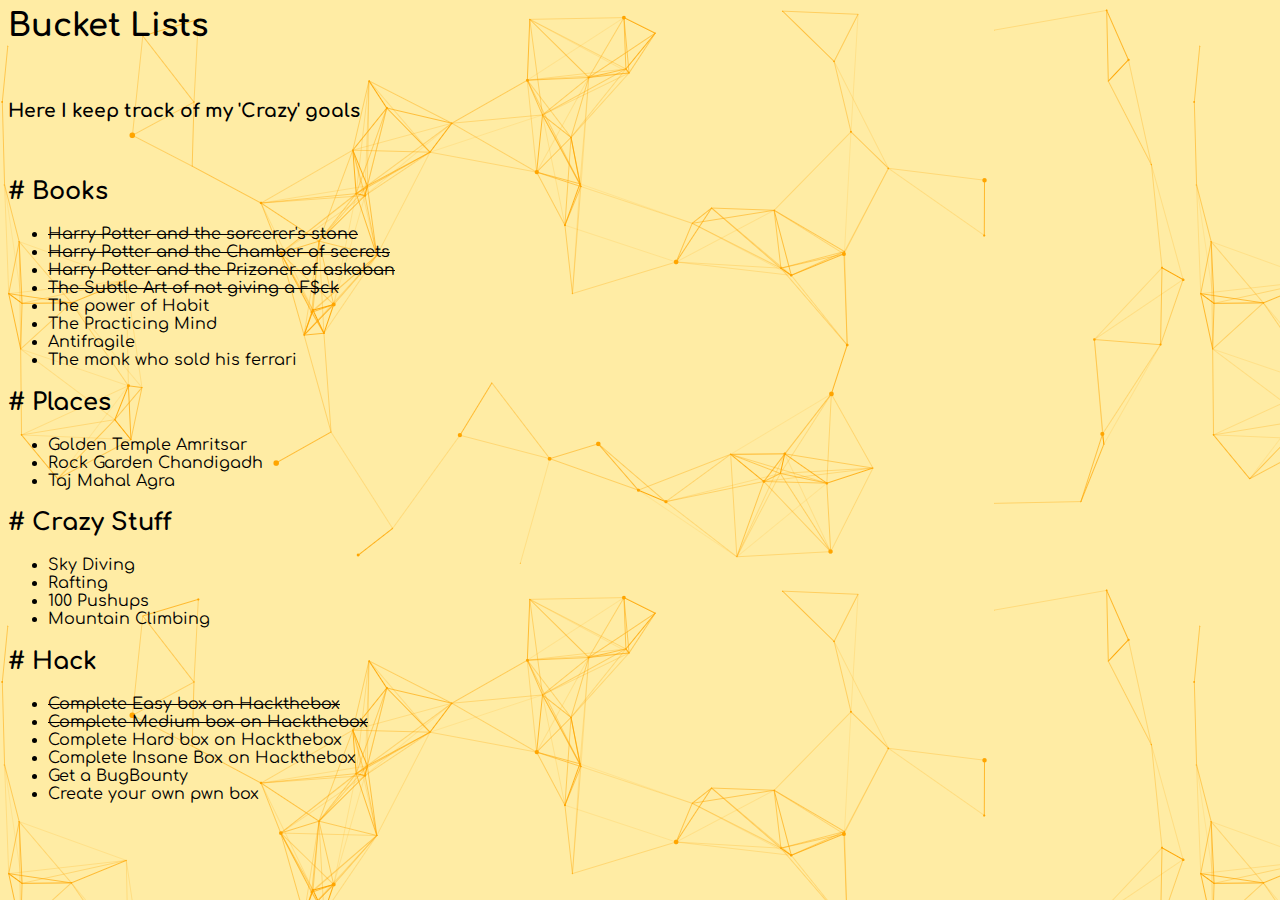
==== bucketlist.html @ cfc2fd30 "new" ====
<!--Bucket List Page-->

<html>
    <head>
            <meta charset="utf-8">
            <title>Hey there..!</title>
            <link rel="stylesheet" href="/styles/styles.css">
            <link href="https://fonts.googleapis.com/css?family=Bree+Serif|Comfortaa|Crete+Round|Merriweather|Playfair+Display|Slabo+27px&display=swap" rel="stylesheet">
    </head>

    <body>
        <h1>Bucket Lists</h1>
        <br>
        <h3>Here I keep track of my 'Crazy' goals</h3>
        <br>

        <h2># Books</h2>
        <ul>
            <li><strike>Harry Potter and the sorcerer's stone</strike></li>
            <li><strike>Harry Potter and the Chamber of secrets</strike></li>
            <li><strike>Harry Potter and the Prizoner of askaban</strike></li>
            <li><strike>The Subtle Art of not giving a F$ck</strike></li>
            <li>The power of Habit</li>
            <li>The Practicing Mind</li>
            <li>Antifragile</li>
            <li>The monk who sold his ferrari</li>
        </ul>

        <h2># Places</h2>
        <ul>
            <li>Golden Temple Amritsar</li>
            <li>Rock Garden Chandigadh</li>
            <li>Taj Mahal Agra</li>
        </ul>

        <h2># Crazy Stuff</h2>
        <ul>
            <li>Sky Diving</li>
            <li>Rafting</li>
            <li>100 Pushups</li>
            <li>Mountain Climbing</li>
        </ul>

        <h2># Hack</h2>
        <ul>
            <li><strike>Complete Easy box on Hackthebox</strike></li>
            <li><strike>Complete Medium box on Hackthebox</strike></li>
            <li>Complete Hard box on Hackthebox</li>
            <li>Complete Insane Box on Hackthebox</li>
            <li>Get a BugBounty</li>
            <li>Create your own pwn box</li>
        </ul>
    </body>

</html>
---- styles/styles.css ----
body
{
    background-image: url("/images/cool-background.png");
    font-family: 'Comfortaa', cursive;
    background-attachment: fixed;

}

table, th,td
{
    border:1px solid black;
    text-align: start;
}
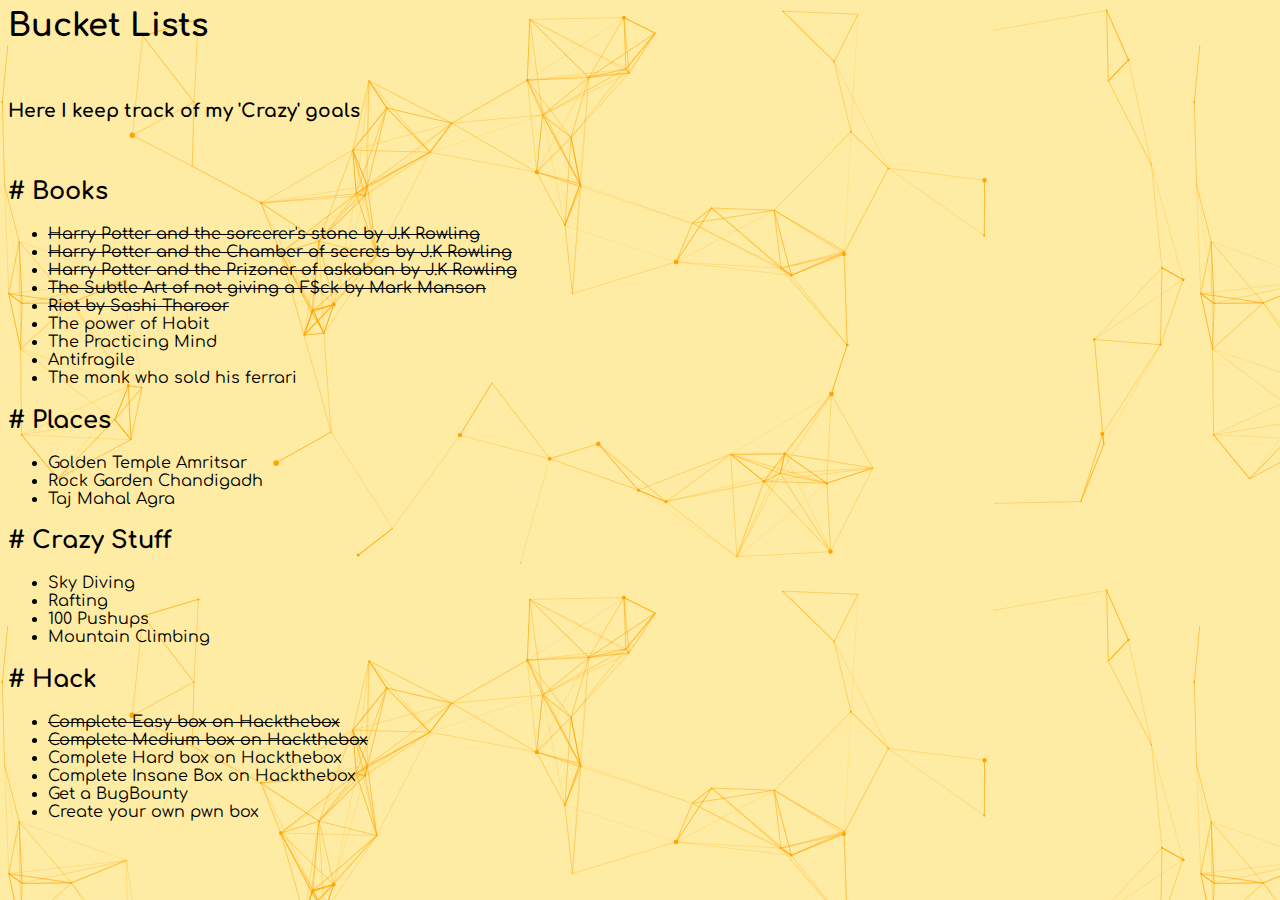
==== commit 4c235dc3: "added books" ====
--- a/bucketlist.html
+++ b/bucketlist.html
@@ -16,10 +16,11 @@
 
         <h2># Books</h2>
         <ul>
-            <li><strike>Harry Potter and the sorcerer's stone</strike></li>
-            <li><strike>Harry Potter and the Chamber of secrets</strike></li>
-            <li><strike>Harry Potter and the Prizoner of askaban</strike></li>
-            <li><strike>The Subtle Art of not giving a F$ck</strike></li>
+            <li><strike>Harry Potter and the sorcerer's stone by J.K Rowling</strike></li>
+            <li><strike>Harry Potter and the Chamber of secrets by J.K Rowling</strike></li>
+            <li><strike>Harry Potter and the Prizoner of askaban by J.K Rowling</strike></li>
+            <li><strike>The Subtle Art of not giving a F$ck by Mark Manson</strike></li>
+            <li><strike>Riot by Sashi Tharoor </strike></li>
             <li>The power of Habit</li>
             <li>The Practicing Mind</li>
             <li>Antifragile</li>
@@ -52,4 +53,4 @@
         </ul>
     </body>
 
-</html>+</html>
